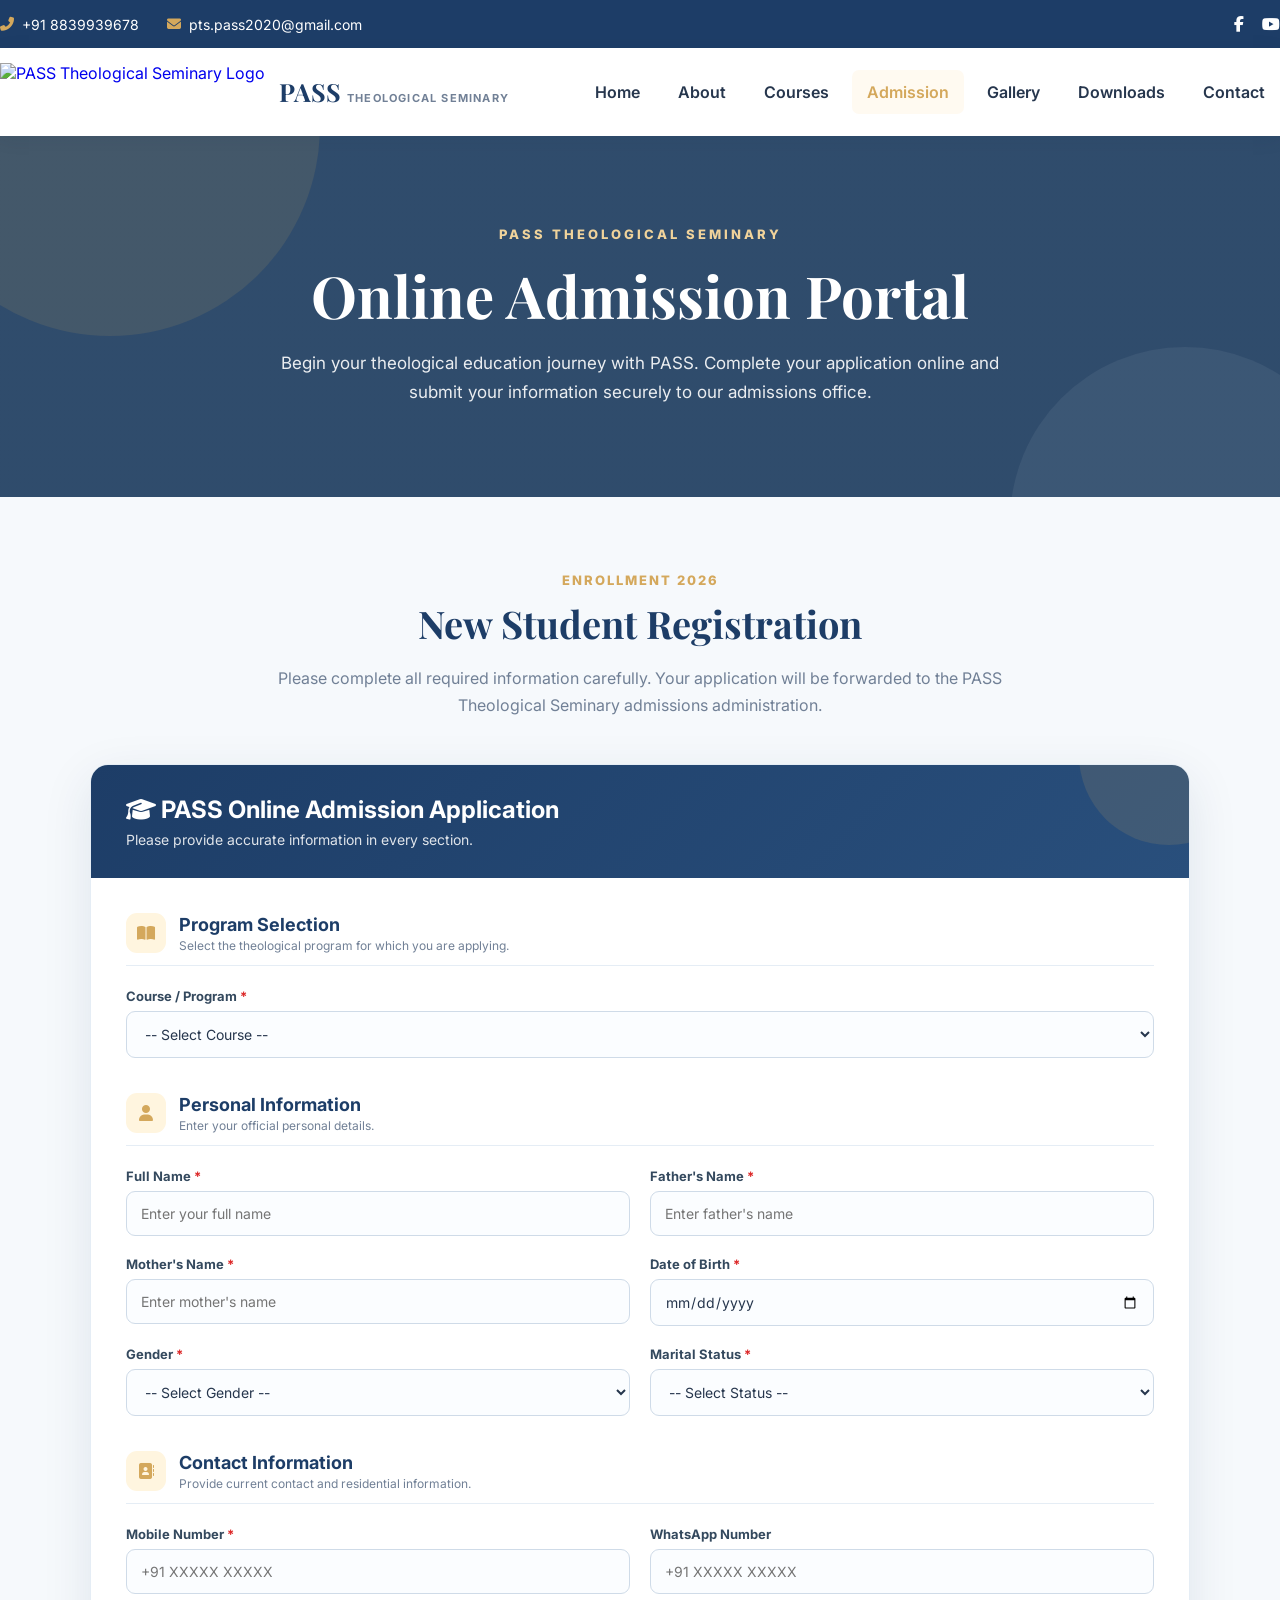
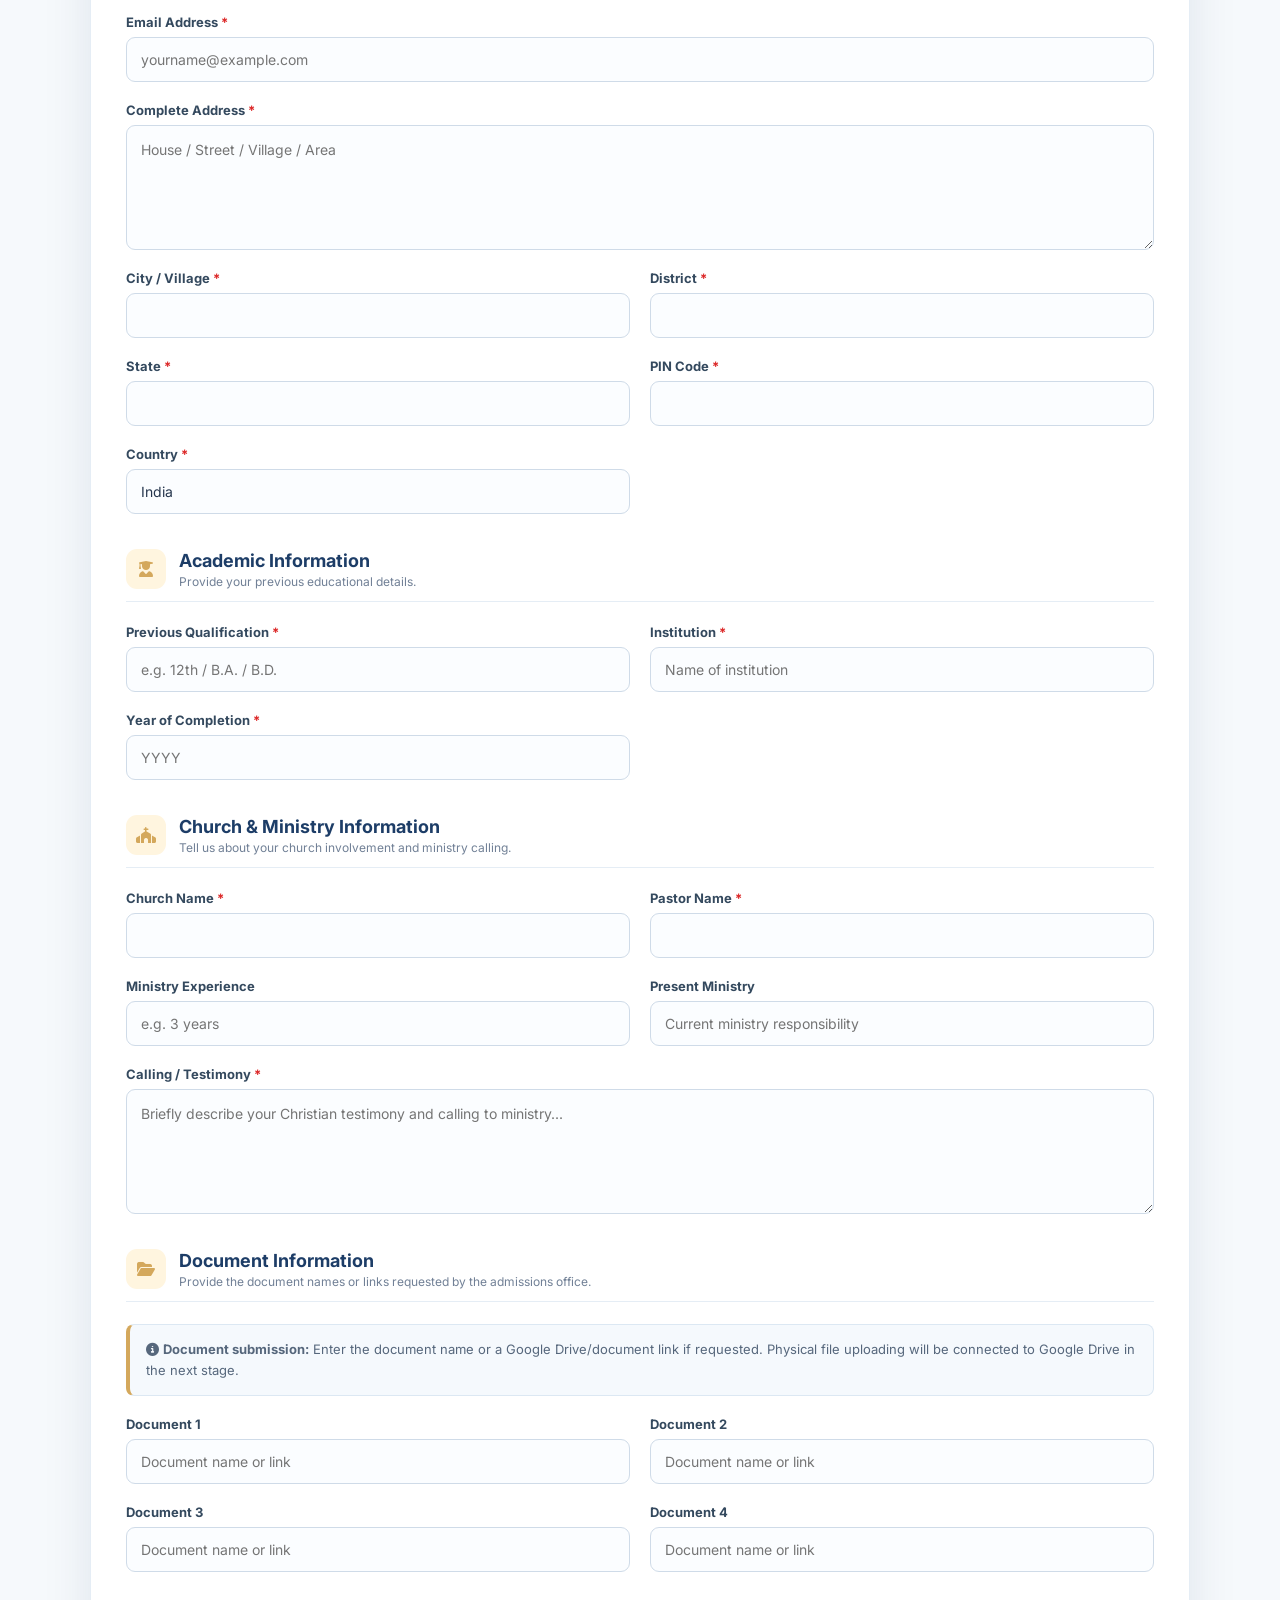
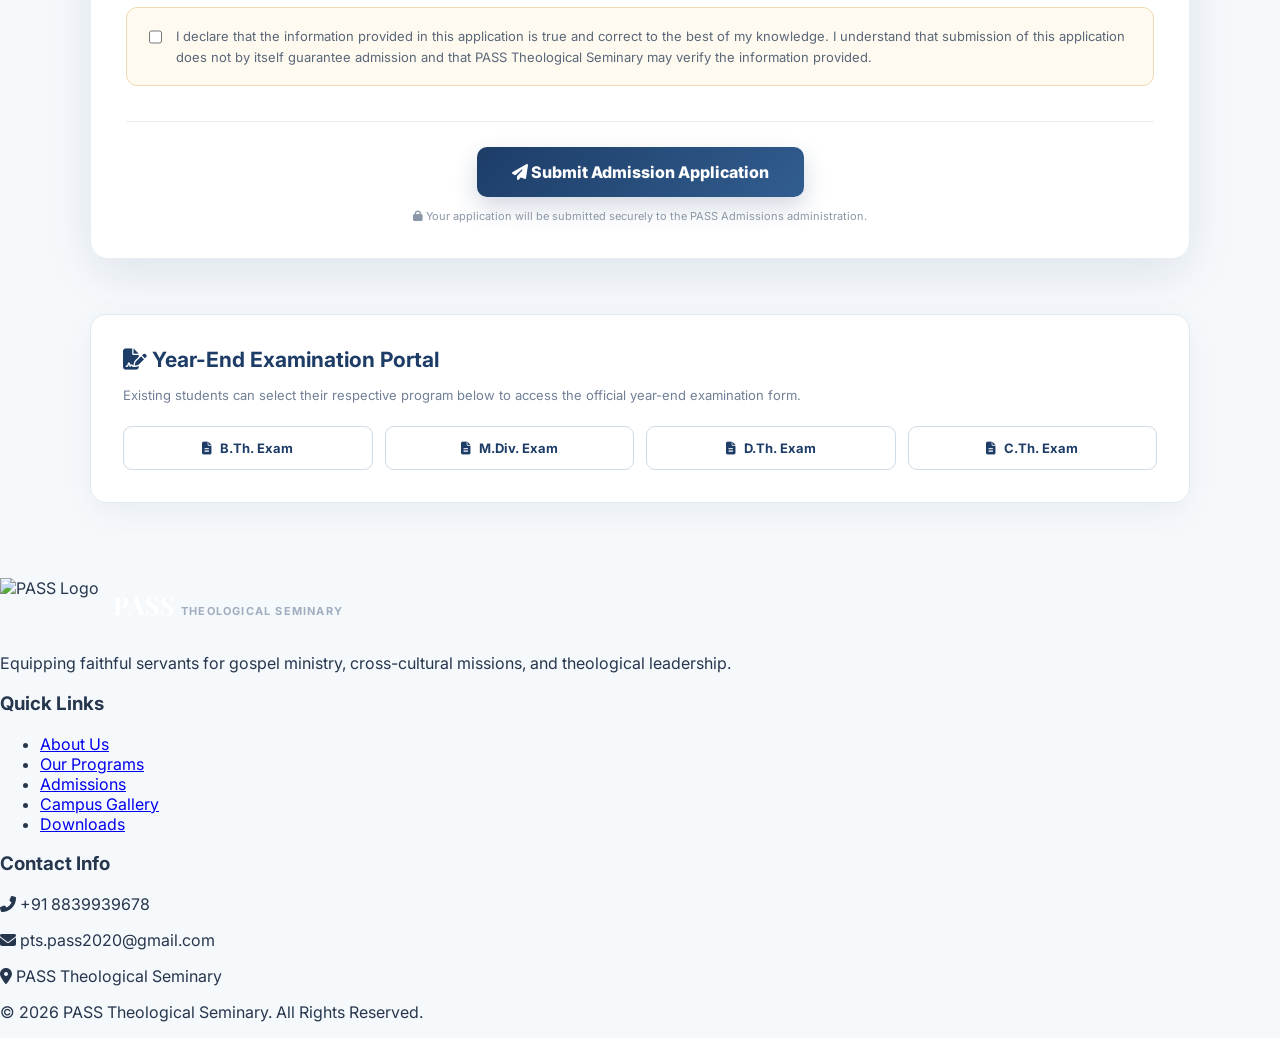
==== admission.html @ ac69522f "Update admission.html" ====
<!DOCTYPE html>
<html lang="en">
<head>
    <meta charset="UTF-8">
    <meta name="viewport" content="width=device-width, initial-scale=1.0">

    <title>Admissions | PASS Theological Seminary</title>

    <!-- Google Fonts -->
    <link rel="preconnect" href="https://fonts.googleapis.com">
    <link rel="preconnect" href="https://fonts.gstatic.com" crossorigin>

    <link href="https://fonts.googleapis.com/css2?family=Inter:wght@300;400;500;600;700;800&family=Playfair+Display:wght@600;700&display=swap" rel="stylesheet">

    <!-- Font Awesome -->
    <link rel="stylesheet"
          href="https://cdnjs.cloudflare.com/ajax/libs/font-awesome/6.4.0/css/all.min.css">

    <!-- AOS -->
    <link href="https://unpkg.com/aos@2.3.1/dist/aos.css" rel="stylesheet">

    <!-- Main CSS -->
    <link rel="stylesheet" href="css/style.css">

    <style>

        :root {
            --primary: #1d3d67;
            --primary-dark: #102d50;
            --gold: #d4a85c;
            --gold-light: #f4e5c7;
            --blue-light: #edf5ff;
            --green: #15803d;
            --red: #dc2626;
            --text: #26364d;
            --muted: #718096;
            --white: #ffffff;
            --border: #dce5ef;
        }

        * {
            box-sizing: border-box;
        }

        body {
            margin: 0;
            font-family: 'Inter', sans-serif;
            color: var(--text);
            background: #f6f9fc;
        }

        /* =========================================
           TOP BAR
        ========================================= */

        .top-bar {
            background: var(--primary);
            color: #fff;
        }

        .top-bar-content {
            min-height: 48px;
            display: flex;
            align-items: center;
            justify-content: space-between;
        }

        .top-info {
            display: flex;
            gap: 28px;
            font-size: 14px;
        }

        .top-info span {
            display: inline-flex;
            align-items: center;
            gap: 8px;
        }

        .top-info i {
            color: var(--gold);
        }

        .top-socials {
            display: flex;
            gap: 18px;
        }

        .top-socials a {
            color: #fff;
            text-decoration: none;
            transition: .3s;
        }

        .top-socials a:hover {
            color: var(--gold);
        }

        /* =========================================
           HEADER
        ========================================= */

        .main-header {
            background: #fff;
            box-shadow: 0 3px 18px rgba(15, 39, 65, .08);
            position: relative;
            z-index: 20;
        }

        .nav-container {
            min-height: 88px;
            display: flex;
            align-items: center;
            justify-content: space-between;
        }

        .logo-area {
            display: flex;
            align-items: center;
            gap: 14px;
            text-decoration: none;
        }

        .logo-img {
            height: 58px;
            width: auto;
            display: block;
        }

        .brand-title {
            font-family: 'Playfair Display', serif;
            font-size: 25px;
            font-weight: 700;
            color: var(--primary);
            line-height: 1.05;
        }

        .brand-subtitle {
            font-size: 11px;
            text-transform: uppercase;
            letter-spacing: 1.2px;
            color: #718096;
            font-weight: 700;
            margin-top: 4px;
        }

        .nav-menu ul {
            display: flex;
            align-items: center;
            gap: 8px;
            list-style: none;
            margin: 0;
            padding: 0;
        }

        .nav-menu a {
            display: block;
            padding: 12px 15px;
            color: #26364d;
            text-decoration: none;
            font-weight: 600;
            border-radius: 7px;
            transition: .25s;
        }

        .nav-menu a:hover,
        .nav-menu a.active {
            color: var(--gold);
            background: #fffaf1;
        }

        .menu-toggle {
            display: none;
            border: 0;
            background: transparent;
            color: var(--primary);
            font-size: 24px;
            cursor: pointer;
        }

        /* =========================================
           BANNER
        ========================================= */

        .page-banner {
            position: relative;
            background:
                linear-gradient(rgba(20, 52, 88, .88), rgba(20, 52, 88, .88)),
                url('https://images.unsplash.com/photo-1541339907198-e08756dedf3f?auto=format&fit=crop&w=1920&q=80')
                center/cover no-repeat;

            padding: 90px 20px;
            color: #fff;
            text-align: center;
            overflow: hidden;
        }

        .page-banner::before {
            content: "";
            position: absolute;
            width: 420px;
            height: 420px;
            border-radius: 50%;
            background: rgba(212, 168, 92, .12);
            top: -220px;
            left: -100px;
        }

        .page-banner::after {
            content: "";
            position: absolute;
            width: 350px;
            height: 350px;
            border-radius: 50%;
            background: rgba(255, 255, 255, .06);
            bottom: -200px;
            right: -80px;
        }

        .page-banner-content {
            position: relative;
            z-index: 2;
        }

        .page-banner .eyebrow {
            color: #f0d39b;
            text-transform: uppercase;
            letter-spacing: 3px;
            font-size: 13px;
            font-weight: 800;
            margin-bottom: 14px;
        }

        .page-banner h1 {
            font-family: 'Playfair Display', serif;
            color: #fff;
            font-size: clamp(34px, 5vw, 58px);
            margin: 0 0 15px;
        }

        .page-banner p {
            max-width: 760px;
            margin: auto;
            font-size: 17px;
            line-height: 1.7;
            color: rgba(255,255,255,.9);
        }

        /* =========================================
           MAIN
        ========================================= */

        .admission-section {
            padding: 75px 0;
        }

        .admission-wrapper {
            max-width: 1100px;
            margin: auto;
        }

        .intro-heading {
            text-align: center;
            max-width: 760px;
            margin: 0 auto 45px;
        }

        .intro-heading .eyebrow {
            color: var(--gold);
            font-weight: 800;
            text-transform: uppercase;
            letter-spacing: 2px;
            font-size: 13px;
        }

        .intro-heading h2 {
            font-family: 'Playfair Display', serif;
            color: var(--primary);
            font-size: 38px;
            margin: 10px 0;
        }

        .intro-heading p {
            color: var(--muted);
            line-height: 1.7;
        }

        /* =========================================
           FORM CARD
        ========================================= */

        .form-card {
            background: #fff;
            border-radius: 18px;
            box-shadow: 0 15px 50px rgba(21, 53, 86, .10);
            border: 1px solid #e5edf5;
            overflow: hidden;
        }

        .form-header {
            background:
                linear-gradient(135deg, var(--primary), #294f7c);
            padding: 30px 35px;
            color: #fff;
            position: relative;
        }

        .form-header::after {
            content: "";
            position: absolute;
            width: 180px;
            height: 180px;
            border-radius: 50%;
            right: -70px;
            top: -100px;
            background: rgba(212,168,92,.14);
        }

        .form-header h3 {
            margin: 0 0 7px;
            font-size: 24px;
        }

        .form-header p {
            margin: 0;
            opacity: .86;
            font-size: 14px;
        }

        .form-body {
            padding: 35px;
        }

        /* =========================================
           SECTIONS
        ========================================= */

        .form-section {
            margin-bottom: 35px;
        }

        .section-heading {
            display: flex;
            align-items: center;
            gap: 13px;
            margin-bottom: 22px;
            padding-bottom: 12px;
            border-bottom: 1px solid #e5edf5;
        }

        .section-icon {
            width: 40px;
            height: 40px;
            flex-shrink: 0;
            display: flex;
            align-items: center;
            justify-content: center;
            border-radius: 11px;
            background: #fff5df;
            color: var(--gold);
        }

        .section-heading h4 {
            margin: 0;
            color: var(--primary);
            font-size: 18px;
        }

        .section-heading span {
            display: block;
            color: var(--muted);
            font-size: 12px;
            margin-top: 3px;
        }

        /* =========================================
           FORM GRID
        ========================================= */

        .form-grid {
            display: grid;
            grid-template-columns: repeat(2, 1fr);
            gap: 20px;
        }

        .form-group {
            display: flex;
            flex-direction: column;
        }

        .form-group.full {
            grid-column: 1 / -1;
        }

        .form-group label {
            color: #34495e;
            font-size: 13px;
            font-weight: 700;
            margin-bottom: 7px;
        }

        .required {
            color: var(--red);
        }

        .form-group input,
        .form-group select,
        .form-group textarea {
            width: 100%;
            padding: 13px 14px;
            border: 1px solid #cfdbe8;
            border-radius: 9px;
            background: #fbfdff;
            color: #26364d;
            font-family: inherit;
            font-size: 14px;
            outline: none;
            transition: .25s;
        }

        .form-group input:focus,
        .form-group select:focus,
        .form-group textarea:focus {
            border-color: var(--gold);
            box-shadow: 0 0 0 3px rgba(212,168,92,.13);
            background: #fff;
        }

        .form-group textarea {
            min-height: 125px;
            resize: vertical;
            line-height: 1.6;
        }

        .help-text {
            color: #8996a5;
            font-size: 11px;
            margin-top: 5px;
        }

        /* =========================================
           DOCUMENT BOX
        ========================================= */

        .document-notice {
            background: #f5f9fd;
            border: 1px solid #dce8f3;
            border-left: 4px solid var(--gold);
            padding: 14px 16px;
            border-radius: 8px;
            margin-bottom: 20px;
            color: #56677c;
            font-size: 13px;
            line-height: 1.6;
        }

        /* =========================================
           CONSENT
        ========================================= */

        .consent-box {
            background: #fffaf0;
            border: 1px solid #eedbb4;
            border-radius: 11px;
            padding: 18px;
        }

        .consent-label {
            display: flex;
            gap: 11px;
            align-items: flex-start;
            font-size: 13px;
            line-height: 1.6;
            color: #596779;
            cursor: pointer;
        }

        .consent-label input {
            width: 18px;
            height: 18px;
            margin-top: 2px;
            accent-color: var(--primary);
        }

        /* =========================================
           SUBMIT
        ========================================= */

        .submit-area {
            text-align: center;
            margin-top: 10px;
            padding-top: 25px;
            border-top: 1px solid #e7edf3;
        }

        .submit-btn {
            border: 0;
            border-radius: 10px;
            padding: 15px 35px;
            background: linear-gradient(135deg, var(--primary), #315d8f);
            color: #fff;
            font-family: inherit;
            font-size: 16px;
            font-weight: 800;
            cursor: pointer;
            box-shadow: 0 10px 25px rgba(29,61,103,.20);
            transition: .25s;
            min-width: 230px;
        }

        .submit-btn:hover {
            transform: translateY(-2px);
            box-shadow: 0 14px 30px rgba(29,61,103,.28);
        }

        .submit-btn:disabled {
            opacity: .65;
            cursor: not-allowed;
            transform: none;
        }

        .privacy-note {
            color: #8a97a6;
            font-size: 11px;
            margin-top: 12px;
        }

        /* =========================================
           STATUS
        ========================================= */

        .form-message {
            display: none;
            margin-top: 25px;
            padding: 18px;
            border-radius: 10px;
            font-size: 14px;
            line-height: 1.6;
        }

        .form-message.success {
            display: block;
            background: #ecfdf3;
            color: #166534;
            border: 1px solid #bbf7d0;
        }

        .form-message.error {
            display: block;
            background: #fef2f2;
            color: #991b1b;
            border: 1px solid #fecaca;
        }

        .application-id {
            display: inline-block;
            margin-top: 8px;
            padding: 7px 12px;
            background: #fff;
            border-radius: 6px;
            font-weight: 800;
            color: var(--primary);
        }

        /* =========================================
           EXAM PORTAL
        ========================================= */

        .exam-portal-box {
            margin-top: 55px;
            background: #fff;
            padding: 32px;
            border-radius: 16px;
            border: 1px solid #e1e9f1;
            box-shadow: 0 10px 35px rgba(20,50,80,.06);
        }

        .exam-title {
            color: var(--primary);
            font-size: 21px;
            margin: 0 0 6px;
        }

        .exam-description {
            color: var(--muted);
            font-size: 13px;
            line-height: 1.6;
            margin-bottom: 20px;
        }

        .exam-grid {
            display: grid;
            grid-template-columns: repeat(4, 1fr);
            gap: 12px;
        }

        .btn-exam {
            display: flex;
            align-items: center;
            justify-content: center;
            gap: 8px;
            padding: 13px;
            text-decoration: none;
            color: var(--primary);
            border: 1.5px solid #cfdbe8;
            border-radius: 9px;
            font-weight: 700;
            font-size: 13px;
            transition: .25s;
            background: #fff;
        }

        .btn-exam:hover {
            background: var(--primary);
            border-color: var(--primary);
            color: #fff;
            transform: translateY(-2px);
        }

        /* =========================================
           LOADING
        ========================================= */

        .loading-overlay {
            display: none;
            position: fixed;
            inset: 0;
            z-index: 9999;
            background: rgba(10,28,48,.78);
            align-items: center;
            justify-content: center;
            padding: 20px;
        }

        .loading-box {
            background: #fff;
            border-radius: 16px;
            padding: 35px;
            text-align: center;
            max-width: 380px;
            width: 100%;
            box-shadow: 0 20px 60px rgba(0,0,0,.25);
        }

        .spinner {
            width: 48px;
            height: 48px;
            margin: 0 auto 18px;
            border: 4px solid #e5edf5;
            border-top-color: var(--gold);
            border-radius: 50%;
            animation: spin 1s linear infinite;
        }

        @keyframes spin {
            to {
                transform: rotate(360deg);
            }
        }

        .loading-box h3 {
            margin: 0 0 8px;
            color: var(--primary);
        }

        .loading-box p {
            margin: 0;
            color: var(--muted);
            font-size: 13px;
        }

        /* =========================================
           MOBILE
        ========================================= */

        @media (max-width: 900px) {

            .nav-menu {
                display: none;
                position: absolute;
                top: 100%;
                left: 0;
                width: 100%;
                background: #fff;
                box-shadow: 0 10px 25px rgba(0,0,0,.1);
            }

            .nav-menu.open {
                display: block;
            }

            .nav-menu ul {
                flex-direction: column;
                align-items: stretch;
                padding: 15px;
            }

            .nav-menu a {
                padding: 13px;
            }

            .menu-toggle {
                display: block;
            }

            .exam-grid {
                grid-template-columns: repeat(2, 1fr);
            }
        }

        @media (max-width: 700px) {

            .top-bar-content {
                padding: 8px 15px;
            }

            .top-info {
                flex-direction: column;
                gap: 4px;
                font-size: 11px;
            }

            .top-socials {
                display: none;
            }

            .nav-container {
                padding: 10px 15px;
                min-height: 75px;
            }

            .logo-img {
                height: 48px;
            }

            .brand-title {
                font-size: 21px;
            }

            .brand-subtitle {
                font-size: 9px;
            }

            .page-banner {
                padding: 65px 18px;
            }

            .page-banner p {
                font-size: 14px;
            }

            .admission-section {
                padding: 45px 15px;
            }

            .intro-heading h2 {
                font-size: 30px;
            }

            .form-header,
            .form-body {
                padding: 24px 18px;
            }

            .form-grid {
                grid-template-columns: 1fr;
                gap: 17px;
            }

            .form-group.full {
                grid-column: auto;
            }

            .exam-portal-box {
                padding: 22px 17px;
            }

            .exam-grid {
                grid-template-columns: 1fr;
            }

            .submit-btn {
                width: 100%;
            }
        }

    </style>
</head>

<body>

<!-- =========================================
     TOP BAR
========================================= -->

<div class="top-bar">

    <div class="container top-bar-content">

        <div class="top-info">

            <span>
                <i class="fas fa-phone-alt"></i>
                +91 8839939678
            </span>

            <span>
                <i class="fas fa-envelope"></i>
                pts.pass2020@gmail.com
            </span>

        </div>

        <div class="top-socials">

            <a href="#" aria-label="Facebook">
                <i class="fab fa-facebook-f"></i>
            </a>

            <a href="#" aria-label="YouTube">
                <i class="fab fa-youtube"></i>
            </a>

        </div>

    </div>

</div>


<!-- =========================================
     HEADER
========================================= -->

<header class="main-header">

    <div class="container nav-container">

        <a href="index.html" class="logo-area">

            <img src="images/logo.png"
                 alt="PASS Theological Seminary Logo"
                 class="logo-img">

            <div class="logo-text">

                <span class="brand-title">
                    PASS
                </span>

                <span class="brand-subtitle">
                    Theological Seminary
                </span>

            </div>

        </a>


        <button class="menu-toggle"
                aria-label="Toggle navigation"
                type="button">

            <i class="fas fa-bars"></i>

        </button>


        <nav class="nav-menu">

            <ul>

                <li>
                    <a href="index.html">
                        Home
                    </a>
                </li>

                <li>
                    <a href="about.html">
                        About
                    </a>
                </li>

                <li>
                    <a href="courses.html">
                        Courses
                    </a>
                </li>

                <li>
                    <a href="admission.html" class="active">
                        Admission
                    </a>
                </li>

                <li>
                    <a href="gallery.html">
                        Gallery
                    </a>
                </li>

                <li>
                    <a href="downloads.html">
                        Downloads
                    </a>
                </li>

                <li>
                    <a href="contact.html">
                        Contact
                    </a>
                </li>

            </ul>

        </nav>

    </div>

</header>


<!-- =========================================
     PAGE BANNER
========================================= -->

<section class="page-banner">

    <div class="page-banner-content"
         data-aos="fade-up">

        <div class="eyebrow">
            PASS Theological Seminary
        </div>

        <h1>
            Online Admission Portal
        </h1>

        <p>
            Begin your theological education journey with PASS.
            Complete your application online and submit your information
            securely to our admissions office.
        </p>

    </div>

</section>


<!-- =========================================
     ADMISSION SECTION
========================================= -->

<section class="admission-section">

    <div class="container admission-wrapper">

        <div class="intro-heading"
             data-aos="fade-up">

            <div class="eyebrow">
                Enrollment 2026
            </div>

            <h2>
                New Student Registration
            </h2>

            <p>
                Please complete all required information carefully.
                Your application will be forwarded to the PASS
                Theological Seminary admissions administration.
            </p>

        </div>


        <!-- =========================================
             FORM
        ========================================= -->

        <div class="form-card"
             data-aos="fade-up">

            <div class="form-header">

                <h3>
                    <i class="fas fa-graduation-cap"></i>
                    PASS Online Admission Application
                </h3>

                <p>
                    Please provide accurate information in every section.
                </p>

            </div>


            <div class="form-body">

                <form id="admissionForm"
                      autocomplete="on">


                    <!-- =====================================
                         COURSE
                    ====================================== -->

                    <div class="form-section">

                        <div class="section-heading">

                            <div class="section-icon">
                                <i class="fas fa-book-open"></i>
                            </div>

                            <div>
                                <h4>Program Selection</h4>
                                <span>Select the theological program for which you are applying.</span>
                            </div>

                        </div>


                        <div class="form-grid">

                            <div class="form-group full">

                                <label for="course">
                                    Course / Program
                                    <span class="required">*</span>
                                </label>

                                <select id="course"
                                        name="course"
                                        required>

                                    <option value="">
                                        -- Select Course --
                                    </option>

                                    <option value="C.Th.">
                                        C.Th. — Certificate in Theology
                                    </option>

                                    <option value="D.Th.">
                                        D.Th. — Diploma in Theology
                                    </option>

                                    <option value="B.Th.">
                                        B.Th. — Bachelor of Theology
                                    </option>

                                    <option value="M.Div.">
                                        M.Div. — Master of Divinity
                                    </option>

                                </select>

                            </div>

                        </div>

                    </div>


                    <!-- =====================================
                         PERSONAL INFORMATION
                    ====================================== -->

                    <div class="form-section">

                        <div class="section-heading">

                            <div class="section-icon">
                                <i class="fas fa-user"></i>
                            </div>

                            <div>
                                <h4>Personal Information</h4>
                                <span>Enter your official personal details.</span>
                            </div>

                        </div>


                        <div class="form-grid">

                            <div class="form-group">

                                <label for="fullName">
                                    Full Name
                                    <span class="required">*</span>
                                </label>

                                <input type="text"
                                       id="fullName"
                                       name="fullName"
                                       placeholder="Enter your full name"
                                       required>

                            </div>


                            <div class="form-group">

                                <label for="fatherName">
                                    Father's Name
                                    <span class="required">*</span>
                                </label>

                                <input type="text"
                                       id="fatherName"
                                       name="fatherName"
                                       placeholder="Enter father's name"
                                       required>

                            </div>


                            <div class="form-group">

                                <label for="motherName">
                                    Mother's Name
                                    <span class="required">*</span>
                                </label>

                                <input type="text"
                                       id="motherName"
                                       name="motherName"
                                       placeholder="Enter mother's name"
                                       required>

                            </div>


                            <div class="form-group">

                                <label for="dateOfBirth">
                                    Date of Birth
                                    <span class="required">*</span>
                                </label>

                                <input type="date"
                                       id="dateOfBirth"
                                       name="dateOfBirth"
                                       required>

                            </div>


                            <div class="form-group">

                                <label for="gender">
                                    Gender
                                    <span class="required">*</span>
                                </label>

                                <select id="gender"
                                        name="gender"
                                        required>

                                    <option value="">
                                        -- Select Gender --
                                    </option>

                                    <option value="Male">
                                        Male
                                    </option>

                                    <option value="Female">
                                        Female
                                    </option>

                                </select>

                            </div>


                            <div class="form-group">

                                <label for="maritalStatus">
                                    Marital Status
                                    <span class="required">*</span>
                                </label>

                                <select id="maritalStatus"
                                        name="maritalStatus"
                                        required>

                                    <option value="">
                                        -- Select Status --
                                    </option>

                                    <option value="Single">
                                        Single
                                    </option>

                                    <option value="Married">
                                        Married
                                    </option>

                                    <option value="Widowed">
                                        Widowed
                                    </option>

                                    <option value="Divorced">
                                        Divorced
                                    </option>

                                </select>

                            </div>

                        </div>

                    </div>


                    <!-- =====================================
                         CONTACT
                    ====================================== -->

                    <div class="form-section">

                        <div class="section-heading">

                            <div class="section-icon">
                                <i class="fas fa-address-book"></i>
                            </div>

                            <div>
                                <h4>Contact Information</h4>
                                <span>Provide current contact and residential information.</span>
                            </div>

                        </div>


                        <div class="form-grid">

                            <div class="form-group">

                                <label for="mobile">
                                    Mobile Number
                                    <span class="required">*</span>
                                </label>

                                <input type="tel"
                                       id="mobile"
                                       name="mobile"
                                       placeholder="+91 XXXXX XXXXX"
                                       required>

                            </div>


                            <div class="form-group">

                                <label for="whatsapp">
                                    WhatsApp Number
                                </label>

                                <input type="tel"
                                       id="whatsapp"
                                       name="whatsapp"
                                       placeholder="+91 XXXXX XXXXX">

                            </div>


                            <div class="form-group full">

                                <label for="email">
                                    Email Address
                                    <span class="required">*</span>
                                </label>

                                <input type="email"
                                       id="email"
                                       name="email"
                                       placeholder="yourname@example.com"
                                       required>

                            </div>


                            <div class="form-group full">

                                <label for="address">
                                    Complete Address
                                    <span class="required">*</span>
                                </label>

                                <textarea id="address"
                                          name="address"
                                          placeholder="House / Street / Village / Area"
                                          required></textarea>

                            </div>


                            <div class="form-group">

                                <label for="city">
                                    City / Village
                                    <span class="required">*</span>
                                </label>

                                <input type="text"
                                       id="city"
                                       name="city"
                                       required>

                            </div>


                            <div class="form-group">

                                <label for="district">
                                    District
                                    <span class="required">*</span>
                                </label>

                                <input type="text"
                                       id="district"
                                       name="district"
                                       required>

                            </div>


                            <div class="form-group">

                                <label for="state">
                                    State
                                    <span class="required">*</span>
                                </label>

                                <input type="text"
                                       id="state"
                                       name="state"
                                       required>

                            </div>


                            <div class="form-group">

                                <label for="pinCode">
                                    PIN Code
                                    <span class="required">*</span>
                                </label>

                                <input type="text"
                                       id="pinCode"
                                       name="pinCode"
                                       maxlength="10"
                                       required>

                            </div>


                            <div class="form-group">

                                <label for="country">
                                    Country
                                    <span class="required">*</span>
                                </label>

                                <input type="text"
                                       id="country"
                                       name="country"
                                       value="India"
                                       required>

                            </div>

                        </div>

                    </div>


                    <!-- =====================================
                         ACADEMIC
                    ====================================== -->

                    <div class="form-section">

                        <div class="section-heading">

                            <div class="section-icon">
                                <i class="fas fa-user-graduate"></i>
                            </div>

                            <div>
                                <h4>Academic Information</h4>
                                <span>Provide your previous educational details.</span>
                            </div>

                        </div>


                        <div class="form-grid">

                            <div class="form-group">

                                <label for="previousQualification">
                                    Previous Qualification
                                    <span class="required">*</span>
                                </label>

                                <input type="text"
                                       id="previousQualification"
                                       name="previousQualification"
                                       placeholder="e.g. 12th / B.A. / B.D."
                                       required>

                            </div>


                            <div class="form-group">

                                <label for="institution">
                                    Institution
                                    <span class="required">*</span>
                                </label>

                                <input type="text"
                                       id="institution"
                                       name="institution"
                                       placeholder="Name of institution"
                                       required>

                            </div>


                            <div class="form-group">

                                <label for="yearOfCompletion">
                                    Year of Completion
                                    <span class="required">*</span>
                                </label>

                                <input type="number"
                                       id="yearOfCompletion"
                                       name="yearOfCompletion"
                                       min="1950"
                                       max="2100"
                                       placeholder="YYYY"
                                       required>

                            </div>

                        </div>

                    </div>


                    <!-- =====================================
                         MINISTRY
                    ====================================== -->

                    <div class="form-section">

                        <div class="section-heading">

                            <div class="section-icon">
                                <i class="fas fa-church"></i>
                            </div>

                            <div>
                                <h4>Church & Ministry Information</h4>
                                <span>Tell us about your church involvement and ministry calling.</span>
                            </div>

                        </div>


                        <div class="form-grid">

                            <div class="form-group">

                                <label for="churchName">
                                    Church Name
                                    <span class="required">*</span>
                                </label>

                                <input type="text"
                                       id="churchName"
                                       name="churchName"
                                       required>

                            </div>


                            <div class="form-group">

                                <label for="pastorName">
                                    Pastor Name
                                    <span class="required">*</span>
                                </label>

                                <input type="text"
                                       id="pastorName"
                                       name="pastorName"
                                       required>

                            </div>


                            <div class="form-group">

                                <label for="ministryExperience">
                                    Ministry Experience
                                </label>

                                <input type="text"
                                       id="ministryExperience"
                                       name="ministryExperience"
                                       placeholder="e.g. 3 years">

                            </div>


                            <div class="form-group">

                                <label for="presentMinistry">
                                    Present Ministry
                                </label>

                                <input type="text"
                                       id="presentMinistry"
                                       name="presentMinistry"
                                       placeholder="Current ministry responsibility">

                            </div>


                            <div class="form-group full">

                                <label for="callingTestimony">
                                    Calling / Testimony
                                    <span class="required">*</span>
                                </label>

                                <textarea id="callingTestimony"
                                          name="callingTestimony"
                                          placeholder="Briefly describe your Christian testimony and calling to ministry..."
                                          required></textarea>

                            </div>

                        </div>

                    </div>


                    <!-- =====================================
                         DOCUMENTS
                    ====================================== -->

                    <div class="form-section">

                        <div class="section-heading">

                            <div class="section-icon">
                                <i class="fas fa-folder-open"></i>
                            </div>

                            <div>
                                <h4>Document Information</h4>
                                <span>Provide the document names or links requested by the admissions office.</span>
                            </div>

                        </div>


                        <div class="document-notice">

                            <i class="fas fa-info-circle"></i>

                            <strong>Document submission:</strong>
                            Enter the document name or a Google Drive/document link
                            if requested. Physical file uploading will be connected
                            to Google Drive in the next stage.

                        </div>


                        <div class="form-grid">

                            <div class="form-group">

                                <label for="document1">
                                    Document 1
                                </label>

                                <input type="text"
                                       id="document1"
                                       name="document1"
                                       placeholder="Document name or link">

                            </div>


                            <div class="form-group">

                                <label for="document2">
                                    Document 2
                                </label>

                                <input type="text"
                                       id="document2"
                                       name="document2"
                                       placeholder="Document name or link">

                            </div>


                            <div class="form-group">

                                <label for="document3">
                                    Document 3
                                </label>

                                <input type="text"
                                       id="document3"
                                       name="document3"
                                       placeholder="Document name or link">

                            </div>


                            <div class="form-group">

                                <label for="document4">
                                    Document 4
                                </label>

                                <input type="text"
                                       id="document4"
                                       name="document4"
                                       placeholder="Document name or link">

                            </div>

                        </div>

                    </div>


                    <!-- =====================================
                         CONSENT
                    ====================================== -->

                    <div class="form-section">

                        <div class="consent-box">

                            <label class="consent-label">

                                <input type="checkbox"
                                       id="declaration"
                                       required>

                                <span>
                                    I declare that the information provided in this
                                    application is true and correct to the best of my
                                    knowledge. I understand that submission of this
                                    application does not by itself guarantee admission
                                    and that PASS Theological Seminary may verify the
                                    information provided.
                                </span>

                            </label>

                        </div>

                    </div>


                    <!-- =====================================
                         SUBMIT
                    ====================================== -->

                    <div class="submit-area">

                        <button type="submit"
                                class="submit-btn"
                                id="submitBtn">

                            <i class="fas fa-paper-plane"></i>
                            Submit Admission Application

                        </button>

                        <div class="privacy-note">
                            <i class="fas fa-lock"></i>
                            Your application will be submitted securely to the
                            PASS Admissions administration.
                        </div>

                    </div>


                    <!-- MESSAGE -->

                    <div id="formMessage"
                         class="form-message">
                    </div>

                </form>

            </div>

        </div>


        <!-- =========================================
             EXAM PORTAL
        ========================================= -->

        <div class="exam-portal-box"
             data-aos="fade-up">

            <h3 class="exam-title">
                <i class="fas fa-file-signature"></i>
                Year-End Examination Portal
            </h3>

            <p class="exam-description">
                Existing students can select their respective program
                below to access the official year-end examination form.
            </p>

            <div class="exam-grid">

                <a href="YOUR_BTH_EXAM_URL"
                   target="_blank"
                   class="btn-exam">

                    <i class="fas fa-file-alt"></i>
                    B.Th. Exam

                </a>

                <a href="YOUR_MDIV_EXAM_URL"
                   target="_blank"
                   class="btn-exam">

                    <i class="fas fa-file-alt"></i>
                    M.Div. Exam

                </a>

                <a href="YOUR_DTH_EXAM_URL"
                   target="_blank"
                   class="btn-exam">

                    <i class="fas fa-file-alt"></i>
                    D.Th. Exam

                </a>

                <a href="YOUR_CTH_EXAM_URL"
                   target="_blank"
                   class="btn-exam">

                    <i class="fas fa-file-alt"></i>
                    C.Th. Exam

                </a>

            </div>

        </div>

    </div>

</section>


<!-- =========================================
     FOOTER
========================================= -->

<footer class="main-footer">

    <div class="container footer-grid">

        <div class="footer-info">

            <div class="logo-area light">

                <img src="images/logo.png"
                     alt="PASS Logo"
                     class="logo-img"
                     style="height:55px;">

                <div class="logo-text">

                    <span class="brand-title"
                          style="color:#fff;">
                        PASS
                    </span>

                    <span class="brand-subtitle"
                          style="color:#a0aec0;">
                        Theological Seminary
                    </span>

                </div>

            </div>

            <p style="margin-top:20px;">
                Equipping faithful servants for gospel ministry,
                cross-cultural missions, and theological leadership.
            </p>

        </div>


        <div class="footer-links">

            <h3>Quick Links</h3>

            <ul>

                <li>
                    <a href="about.html">About Us</a>
                </li>

                <li>
                    <a href="courses.html">Our Programs</a>
                </li>

                <li>
                    <a href="admission.html">Admissions</a>
                </li>

                <li>
                    <a href="gallery.html">Campus Gallery</a>
                </li>

                <li>
                    <a href="downloads.html">Downloads</a>
                </li>

            </ul>

        </div>


        <div class="footer-contact">

            <h3>Contact Info</h3>

            <p>
                <i class="fas fa-phone-alt"></i>
                +91 8839939678
            </p>

            <p>
                <i class="fas fa-envelope"></i>
                pts.pass2020@gmail.com
            </p>

            <p>
                <i class="fas fa-map-marker-alt"></i>
                PASS Theological Seminary
            </p>

        </div>

    </div>


    <div class="footer-bottom text-center">

        <p>
            &copy; 2026 PASS Theological Seminary.
            All Rights Reserved.
        </p>

    </div>

</footer>


<!-- =========================================
     LOADING OVERLAY
========================================= -->

<div class="loading-overlay"
     id="loadingOverlay">

    <div class="loading-box">

        <div class="spinner"></div>

        <h3>
            Submitting Application
        </h3>

        <p>
            Please wait while your application is being
            securely submitted to PASS Admissions.
        </p>

    </div>

</div>


<!-- =========================================
     AOS
========================================= -->

<script src="https://unpkg.com/aos@2.3.1/dist/aos.js"></script>


<script>

    AOS.init({
        once: true,
        duration: 700
    });


    /* =========================================
       MOBILE MENU
    ========================================= */

    const menuToggle = document.querySelector('.menu-toggle');
    const navMenu = document.querySelector('.nav-menu');

    if (menuToggle && navMenu) {

        menuToggle.addEventListener('click', function () {

            navMenu.classList.toggle('open');

        });

    }


    /* =========================================
       APPS SCRIPT WEB APP
    ========================================= */

    const APPS_SCRIPT_URL =
        "https://script.google.com/macros/s/AKfycbw4jd0wXLqezKZbkvNBGTpL12gHI3qrsOikvzlJ5Ldfe-uHEqHpup7X-_HI4msrQLoWaA/exec";


    /* =========================================
       ADMISSION FORM
    ========================================= */

    const admissionForm =
        document.getElementById("admissionForm");

    const submitBtn =
        document.getElementById("submitBtn");

    const formMessage =
        document.getElementById("formMessage");

    const loadingOverlay =
        document.getElementById("loadingOverlay");


    admissionForm.addEventListener("submit", async function (event) {

        event.preventDefault();


        /* -----------------------------------------
           BROWSER VALIDATION
        ----------------------------------------- */

        if (!admissionForm.checkValidity()) {

            admissionForm.reportValidity();

            return;

        }


        /* -----------------------------------------
           COLLECT FORM DATA
        ----------------------------------------- */

        const formData =
            new FormData(admissionForm);

        const data = {};


        formData.forEach(function (value, key) {

            data[key] = String(value).trim();

        });


        /* -----------------------------------------
           CLEAN OPTIONAL FIELDS
        ----------------------------------------- */

        data.whatsapp =
            data.whatsapp || "";

        data.ministryExperience =
            data.ministryExperience || "";

        data.presentMinistry =
            data.presentMinistry || "";

        data.document1 =
            data.document1 || "";

        data.document2 =
            data.document2 || "";

        data.document3 =
            data.document3 || "";

        data.document4 =
            data.document4 || "";


        /* -----------------------------------------
           SHOW LOADING
        ----------------------------------------- */

        loadingOverlay.style.display = "flex";

        submitBtn.disabled = true;


        try {

            /*
             * IMPORTANT:
             *
             * We send JSON as text/plain.
             *
             * This avoids the browser's CORS preflight
             * problem with Google Apps Script Web Apps.
             *
             * Your Apps Script receives:
             *
             * e.postData.contents
             *
             * as JSON and then uses JSON.parse().
             */

            await fetch(APPS_SCRIPT_URL, {

                method: "POST",

                mode: "no-cors",

                headers: {
                    "Content-Type": "text/plain;charset=utf-8"
                },

                body: JSON.stringify(data)

            });


            /* -----------------------------------------
               SUCCESS
            ----------------------------------------- */

            loadingOverlay.style.display = "none";

            submitBtn.disabled = false;

            formMessage.className =
                "form-message success";


            formMessage.innerHTML = `

                <strong>
                    <i class="fas fa-check-circle"></i>
                    Application Submitted Successfully
                </strong>

                <br><br>

                Your admission application has been
                submitted to PASS Theological Seminary.

                <br><br>

                <strong>
                    Please keep a record of your submitted
                    information for future communication.
                </strong>

            `;


            admissionForm.reset();


            /* Scroll to success message */

            formMessage.scrollIntoView({
                behavior: "smooth",
                block: "center"
            });


        } catch (error) {

            console.error(
                "Admission submission error:",
                error
            );


            loadingOverlay.style.display = "none";

            submitBtn.disabled = false;

            formMessage.className =
                "form-message error";


            formMessage.innerHTML = `

                <strong>
                    <i class="fas fa-exclamation-triangle"></i>
                    Submission Error
                </strong>

                <br><br>

                We could not submit the application.
                Please check your internet connection
                and try again.

                <br><br>

                If the problem continues, please contact
                PASS Admissions.

            `;


            formMessage.scrollIntoView({
                behavior: "smooth",
                block: "center"
            });

        }

    });

</script>


<!-- =========================================
     CUSTOM JAVASCRIPT
========================================= -->

<script src="js/script.js"></script>

</body>
</html>
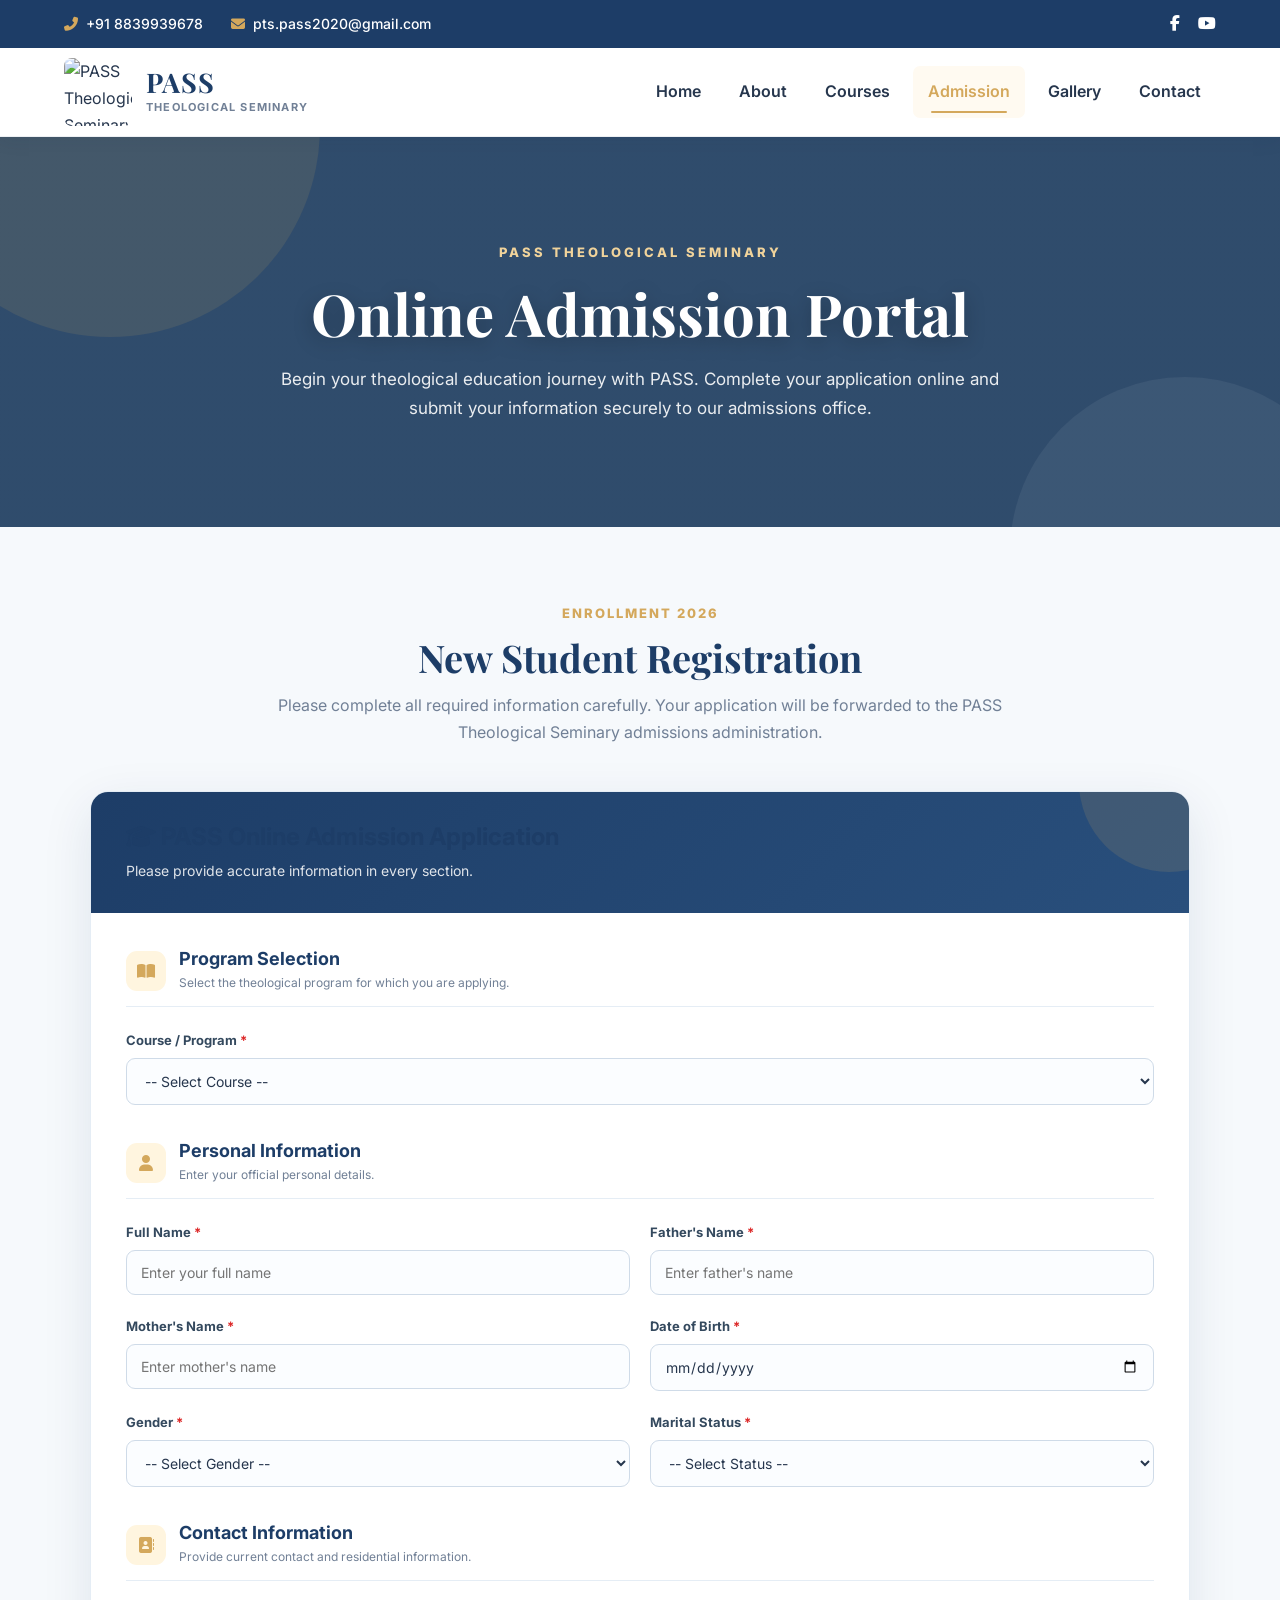
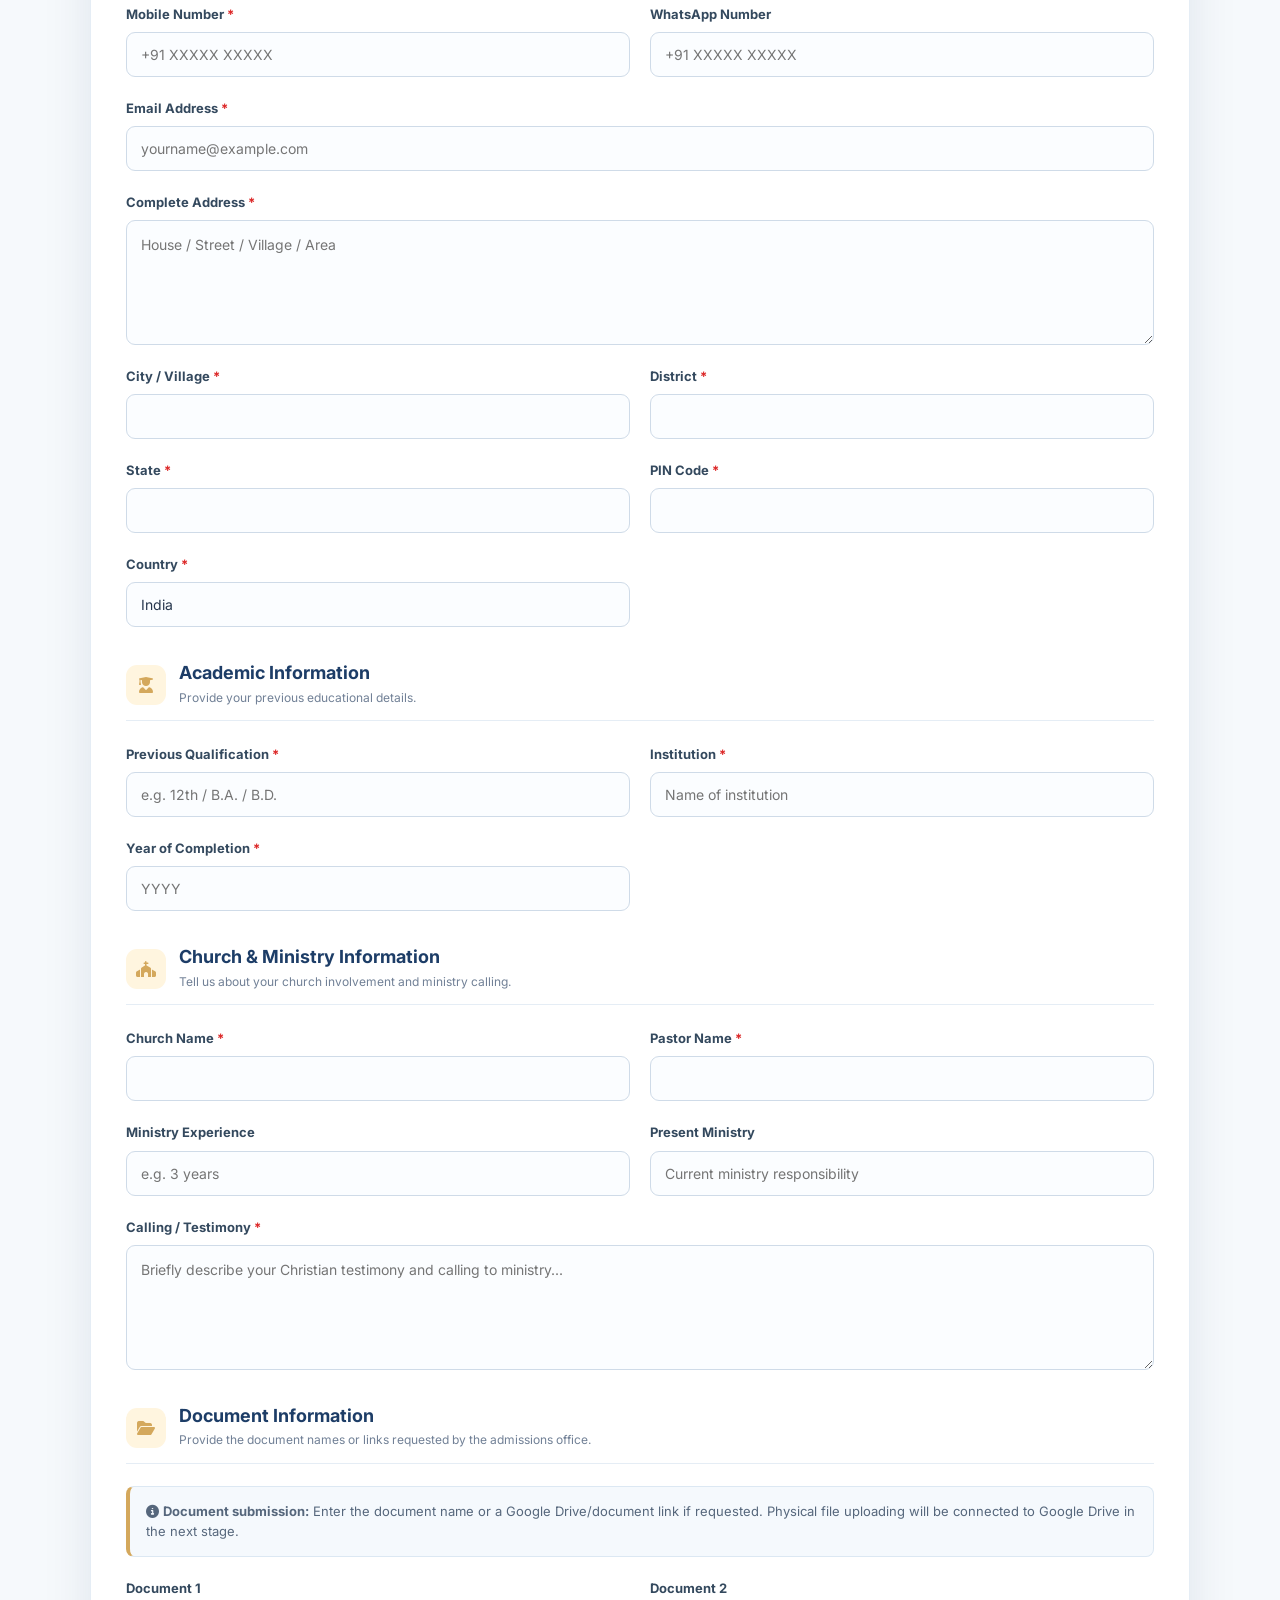
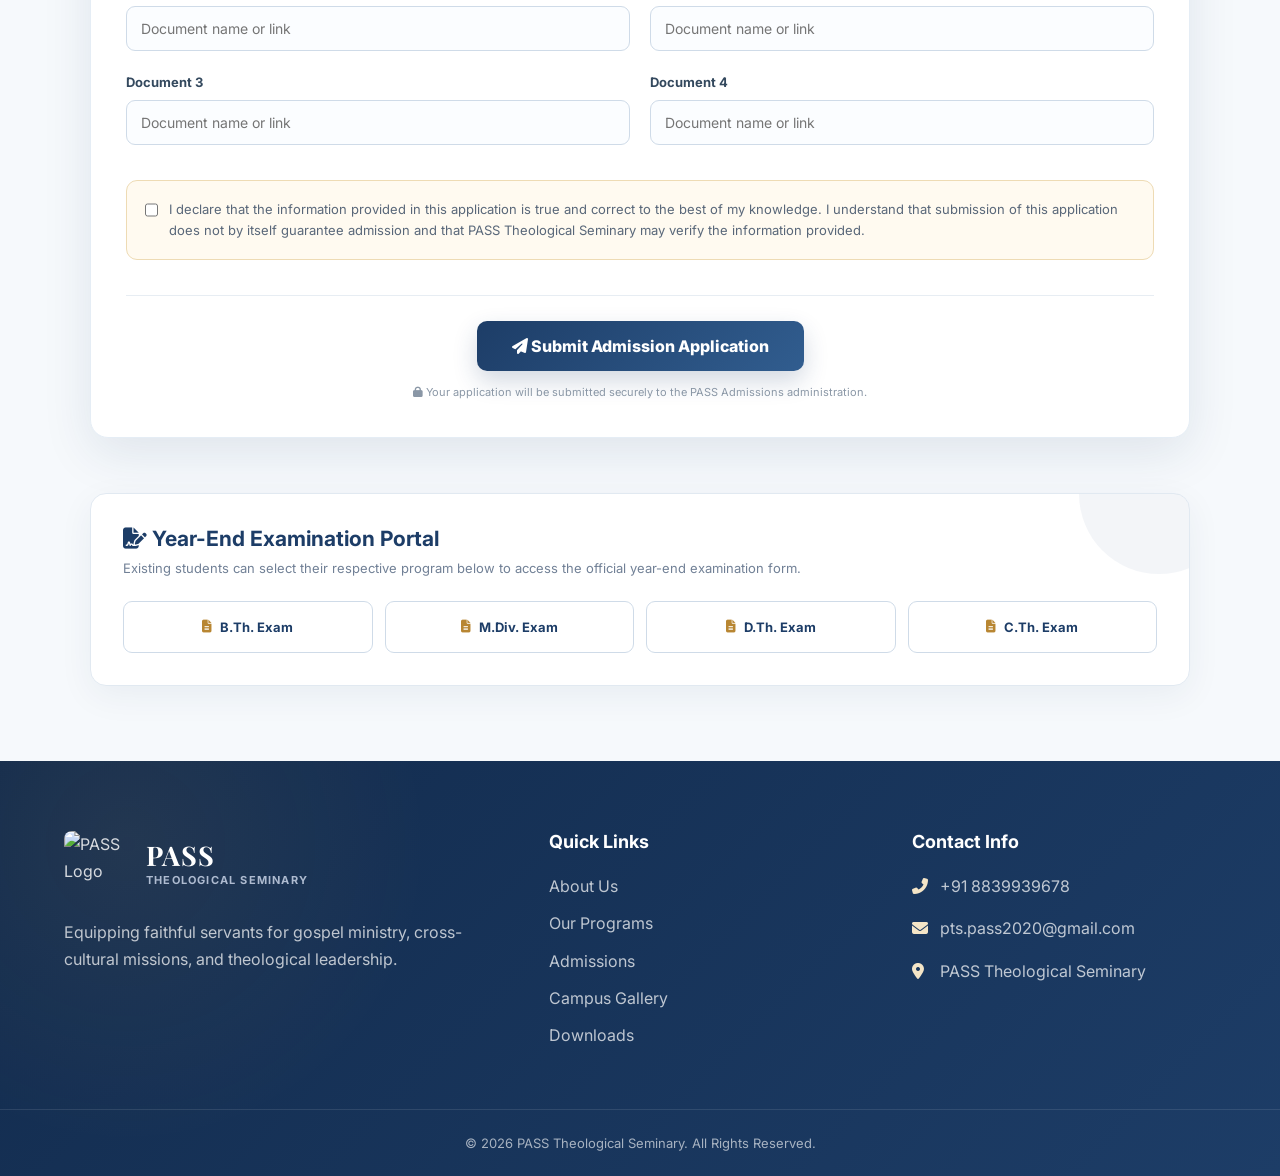
==== commit 59f1ebac: "Update admission.html" ====
--- a/admission.html
+++ b/admission.html
@@ -900,11 +900,7 @@
                     </a>
                 </li>
 
-                <li>
-                    <a href="downloads.html">
-                        Downloads
-                    </a>
-                </li>
+               </li>
 
                 <li>
                     <a href="contact.html">
--- a/css/style.css
+++ b/css/style.css
@@ -0,0 +1,1385 @@
+/* =========================================================
+   PASS THEOLOGICAL SEMINARY
+   FULL MODERN WEBSITE STYLE
+   Navy + Gold + Soft Colour Theme
+   Responsive / Mobile Friendly
+   ========================================================= */
+
+/* =========================
+   GOOGLE FONT FALLBACK
+   ========================= */
+
+:root {
+    --primary-color: #1d3d67;
+    --primary-dark: #122b4d;
+    --primary-light: #315b8f;
+
+    --secondary-color: #d4a85c;
+    --secondary-dark: #b88632;
+    --gold-light: #f4d28a;
+
+    --white: #ffffff;
+    --black: #111827;
+
+    --text-color: #475569;
+    --heading-color: #1d3d67;
+    --muted-color: #718096;
+
+    --light-bg: #f5f8fc;
+    --soft-blue: #edf4fb;
+    --soft-gold: #fff8ea;
+    --border-color: #e2e8f0;
+
+    --success: #2f855a;
+    --danger: #c53030;
+
+    --shadow-sm: 0 4px 15px rgba(29, 61, 103, 0.06);
+    --shadow-md: 0 10px 30px rgba(29, 61, 103, 0.10);
+    --shadow-lg: 0 20px 50px rgba(29, 61, 103, 0.15);
+
+    --radius-sm: 6px;
+    --radius-md: 12px;
+    --radius-lg: 18px;
+
+    --transition: all 0.3s ease;
+}
+
+/* =========================
+   RESET
+   ========================= */
+
+* {
+    margin: 0;
+    padding: 0;
+    box-sizing: border-box;
+}
+
+html {
+    scroll-behavior: smooth;
+    width: 100%;
+    overflow-x: hidden;
+}
+
+body {
+    font-family: "Inter", Arial, sans-serif;
+    background: var(--white);
+    color: var(--text-color);
+    line-height: 1.7;
+    overflow-x: hidden;
+    width: 100%;
+}
+
+img {
+    max-width: 100%;
+    height: auto;
+    display: block;
+}
+
+a {
+    color: inherit;
+    text-decoration: none;
+}
+
+button,
+input,
+textarea,
+select {
+    font-family: inherit;
+}
+
+ul {
+    margin: 0;
+    padding: 0;
+}
+
+.container {
+    width: 90%;
+    max-width: 1200px;
+    margin: 0 auto;
+}
+
+/* =========================
+   TYPOGRAPHY
+   ========================= */
+
+h1,
+h2,
+h3,
+h4,
+h5,
+h6 {
+    color: var(--heading-color);
+    line-height: 1.25;
+    font-weight: 700;
+}
+
+h1,
+h2 {
+    font-family: "Playfair Display", Georgia, serif;
+}
+
+h1 {
+    font-size: clamp(38px, 5vw, 64px);
+}
+
+h2 {
+    font-size: clamp(30px, 4vw, 46px);
+}
+
+h3 {
+    font-size: 24px;
+}
+
+p {
+    margin-bottom: 15px;
+}
+
+.text-center {
+    text-align: center;
+}
+
+/* =========================
+   TOP BAR
+   ========================= */
+
+.top-bar {
+    background: linear-gradient(
+        90deg,
+        #17385f 0%,
+        #1d3d67 50%,
+        #17385f 100%
+    );
+    color: var(--white);
+    min-height: 44px;
+    display: flex;
+    align-items: center;
+    position: relative;
+    z-index: 1001;
+}
+
+.top-bar-content {
+    display: flex;
+    align-items: center;
+    justify-content: space-between;
+    min-height: 44px;
+}
+
+.top-info {
+    display: flex;
+    align-items: center;
+    gap: 35px;
+    font-size: 14px;
+    font-weight: 500;
+}
+
+.top-info span {
+    display: inline-flex;
+    align-items: center;
+    gap: 10px;
+}
+
+.top-info i {
+    color: var(--gold-light);
+    font-size: 14px;
+}
+
+.top-socials {
+    display: flex;
+    align-items: center;
+    gap: 20px;
+}
+
+.top-socials a {
+    color: white;
+    transition: var(--transition);
+}
+
+.top-socials a:hover {
+    color: var(--gold-light);
+    transform: translateY(-2px);
+}
+
+/* =========================
+   MAIN HEADER
+   ========================= */
+
+.main-header {
+    background: rgba(255, 255, 255, 0.98);
+    position: relative;
+    z-index: 1000;
+    border-bottom: 1px solid rgba(29, 61, 103, 0.08);
+    box-shadow: 0 3px 18px rgba(29, 61, 103, 0.06);
+}
+
+.nav-container {
+    min-height: 110px;
+    display: flex;
+    align-items: center;
+    justify-content: space-between;
+    gap: 30px;
+}
+
+/* =========================
+   LOGO
+   IMPORTANT FIX
+   ========================= */
+
+.logo-area {
+    display: flex;
+    align-items: center;
+    gap: 14px;
+    min-width: 0;
+    flex-shrink: 0;
+}
+
+/*
+   This prevents the huge logo problem
+*/
+
+.logo-img {
+    width: 68px !important;
+    height: 68px !important;
+    max-width: 68px !important;
+    max-height: 68px !important;
+    min-width: 68px;
+    min-height: 68px;
+    object-fit: contain;
+    display: block;
+    border-radius: 8px;
+}
+
+/* Header logo text */
+
+.logo-text {
+    display: flex;
+    flex-direction: column;
+    justify-content: center;
+}
+
+.brand-title {
+    font-family: "Playfair Display", Georgia, serif !important;
+    font-size: 27px !important;
+    line-height: 1.05 !important;
+    font-weight: 700 !important;
+    color: var(--primary-color) !important;
+    letter-spacing: 1px;
+}
+
+.brand-subtitle {
+    font-family: "Inter", Arial, sans-serif !important;
+    font-size: 11px !important;
+    line-height: 1.4 !important;
+    text-transform: uppercase;
+    letter-spacing: 1.4px;
+    color: #718096 !important;
+    font-weight: 700 !important;
+}
+
+/* =========================
+   NAVIGATION
+   ========================= */
+
+.nav-menu ul {
+    list-style: none;
+    display: flex;
+    align-items: center;
+    gap: 5px;
+}
+
+.nav-menu li {
+    list-style: none;
+}
+
+.nav-menu a {
+    display: flex;
+    align-items: center;
+    padding: 13px 18px;
+    border-radius: 9px;
+    color: #172b46;
+    font-weight: 600;
+    font-size: 16px;
+    transition: var(--transition);
+    position: relative;
+}
+
+.nav-menu a:hover {
+    color: var(--secondary-dark);
+    background: var(--soft-gold);
+}
+
+.nav-menu a.active {
+    color: var(--secondary-dark);
+    background: var(--soft-gold);
+}
+
+.nav-menu a.active::after {
+    content: "";
+    position: absolute;
+    bottom: 5px;
+    left: 18px;
+    right: 18px;
+    height: 2px;
+    background: var(--secondary-color);
+    border-radius: 5px;
+}
+
+/* =========================
+   MOBILE MENU
+   ========================= */
+
+.menu-toggle {
+    display: none;
+    border: 0;
+    background: var(--primary-color);
+    color: white;
+    width: 44px;
+    height: 44px;
+    border-radius: 8px;
+    cursor: pointer;
+    font-size: 18px;
+    transition: var(--transition);
+}
+
+.menu-toggle:hover {
+    background: var(--secondary-dark);
+}
+
+/* =========================
+   PAGE BANNER
+   ========================= */
+
+.page-banner {
+    position: relative;
+    min-height: 390px;
+    padding: 90px 20px;
+    display: flex;
+    align-items: center;
+    justify-content: center;
+    color: white;
+    text-align: center;
+
+    background:
+        linear-gradient(
+            135deg,
+            rgba(18, 43, 77, 0.94),
+            rgba(29, 61, 103, 0.82)
+        ),
+        url("../images/banner.jpg");
+
+    background-position: center;
+    background-size: cover;
+    background-repeat: no-repeat;
+    overflow: hidden;
+}
+
+.page-banner::before {
+    content: "";
+    position: absolute;
+    width: 350px;
+    height: 350px;
+    border-radius: 50%;
+    background: rgba(212, 168, 92, 0.14);
+    top: -180px;
+    left: -120px;
+}
+
+.page-banner::after {
+    content: "";
+    position: absolute;
+    width: 300px;
+    height: 300px;
+    border-radius: 50%;
+    background: rgba(90, 160, 210, 0.12);
+    bottom: -160px;
+    right: -80px;
+}
+
+.page-banner-overlay {
+    position: absolute;
+    inset: 0;
+    background:
+        linear-gradient(
+            135deg,
+            rgba(18, 43, 77, 0.82),
+            rgba(29, 61, 103, 0.70)
+        );
+}
+
+.page-banner-content {
+    position: relative;
+    z-index: 2;
+}
+
+.page-banner h1 {
+    color: white;
+    margin-bottom: 14px;
+    text-shadow: 0 5px 20px rgba(0, 0, 0, 0.25);
+}
+
+.page-banner p {
+    max-width: 850px;
+    margin: 0 auto;
+    font-size: 17px;
+    color: rgba(255, 255, 255, 0.92);
+}
+
+/* =========================
+   GENERAL SECTIONS
+   ========================= */
+
+.section-padding {
+    padding: 90px 0;
+}
+
+.bg-light {
+    background:
+        radial-gradient(
+            circle at 5% 10%,
+            rgba(212, 168, 92, 0.08),
+            transparent 28%
+        ),
+        radial-gradient(
+            circle at 95% 90%,
+            rgba(49, 91, 143, 0.08),
+            transparent 30%
+        ),
+        var(--light-bg);
+}
+
+.grid-2 {
+    display: grid;
+    grid-template-columns: 1fr 1fr;
+    gap: 50px;
+    align-items: start;
+}
+
+/* =========================
+   SECTION SUBTITLE
+   ========================= */
+
+.section-subtitle {
+    display: inline-block;
+    color: var(--secondary-dark);
+    text-transform: uppercase;
+    letter-spacing: 2px;
+    font-size: 13px;
+    font-weight: 800;
+    margin-bottom: 10px;
+}
+
+/* =========================
+   BUTTONS
+   ========================= */
+
+.btn {
+    display: inline-flex;
+    align-items: center;
+    justify-content: center;
+    gap: 9px;
+    padding: 13px 24px;
+    border-radius: 8px;
+    font-weight: 700;
+    border: 2px solid transparent;
+    cursor: pointer;
+    transition: var(--transition);
+    text-align: center;
+}
+
+.btn:hover {
+    transform: translateY(-2px);
+}
+
+.btn-light {
+    background: white;
+    color: var(--primary-color);
+    border-color: rgba(29, 61, 103, 0.12);
+    box-shadow: var(--shadow-sm);
+}
+
+.btn-light:hover {
+    background: var(--primary-color);
+    color: white;
+    border-color: var(--primary-color);
+    box-shadow: var(--shadow-md);
+}
+
+/* =========================
+   ADMISSION PAGE
+   ========================= */
+
+.admission-info h2 {
+    margin-bottom: 15px;
+}
+
+.admission-info > p {
+    color: var(--text-color);
+    max-width: 650px;
+}
+
+/* =========================
+   ADMISSION CARD
+   ========================= */
+
+.admission-card {
+    background:
+        linear-gradient(
+            145deg,
+            rgba(255, 255, 255, 0.98),
+            rgba(247, 250, 253, 0.98)
+        );
+    border-radius: var(--radius-lg);
+    padding: 38px;
+    box-shadow: var(--shadow-md);
+    border: 1px solid rgba(29, 61, 103, 0.08);
+    border-top: 4px solid var(--secondary-color);
+    position: relative;
+    overflow: hidden;
+}
+
+.admission-card::before {
+    content: "";
+    position: absolute;
+    width: 180px;
+    height: 180px;
+    border-radius: 50%;
+    background: rgba(212, 168, 92, 0.08);
+    top: -90px;
+    right: -70px;
+}
+
+.admission-card h3 {
+    position: relative;
+    z-index: 2;
+    margin-bottom: 12px;
+}
+
+/* =========================
+   REQUIREMENTS
+   ========================= */
+
+.requirements-list {
+    list-style: none !important;
+}
+
+.requirements-list li {
+    margin-bottom: 16px;
+    display: flex;
+    align-items: flex-start;
+    gap: 12px;
+    padding: 12px;
+    border-radius: 8px;
+    transition: var(--transition);
+}
+
+.requirements-list li:hover {
+    background: var(--soft-blue);
+    transform: translateX(4px);
+}
+
+.requirements-list i {
+    color: var(--secondary-dark);
+    margin-top: 4px;
+    font-size: 16px;
+}
+
+/* =========================
+   EXAM PORTAL
+   ========================= */
+
+.exam-portal-box {
+    margin-top: 35px;
+    background:
+        linear-gradient(
+            145deg,
+            #ffffff,
+            #f5f9fd
+        );
+    padding: 30px;
+    border-radius: var(--radius-lg);
+    border: 1px solid var(--border-color);
+    box-shadow: var(--shadow-sm);
+    position: relative;
+    overflow: hidden;
+}
+
+.exam-portal-box::before {
+    content: "";
+    position: absolute;
+    width: 160px;
+    height: 160px;
+    border-radius: 50%;
+    background: rgba(49, 91, 143, 0.06);
+    top: -80px;
+    right: -50px;
+}
+
+.exam-grid {
+    display: grid;
+    grid-template-columns: repeat(2, 1fr);
+    gap: 14px;
+    margin-top: 22px;
+}
+
+.btn-exam {
+    display: inline-flex;
+    align-items: center;
+    justify-content: center;
+    gap: 8px;
+    min-height: 52px;
+    padding: 12px 15px;
+    font-size: 14px;
+    font-weight: 700;
+    text-decoration: none;
+    border-radius: 8px;
+    transition: var(--transition);
+    background: white;
+    color: var(--primary-color);
+    border: 2px solid rgba(29, 61, 103, 0.16);
+    text-align: center;
+}
+
+.btn-exam:hover {
+    background: var(--primary-color);
+    color: white;
+    border-color: var(--primary-color);
+    transform: translateY(-3px);
+    box-shadow: var(--shadow-md);
+}
+
+.btn-exam i {
+    color: var(--secondary-dark);
+}
+
+.btn-exam:hover i {
+    color: var(--gold-light);
+}
+
+/* =========================
+   CONTACT PAGE
+   ========================= */
+
+.contact-section {
+    position: relative;
+    background:
+        radial-gradient(
+            circle at 10% 20%,
+            rgba(212, 168, 92, 0.09),
+            transparent 30%
+        ),
+        radial-gradient(
+            circle at 90% 80%,
+            rgba(49, 91, 143, 0.10),
+            transparent 30%
+        ),
+        #f5f8fc;
+}
+
+.contact-card,
+.contact-form,
+.form-card {
+    background: rgba(255, 255, 255, 0.97);
+    border-radius: var(--radius-lg);
+    border: 1px solid rgba(29, 61, 103, 0.08);
+    box-shadow: var(--shadow-md);
+}
+
+/* =========================
+   FORM STYLING
+   ========================= */
+
+input,
+textarea,
+select {
+    width: 100%;
+    padding: 13px 15px;
+    border: 1px solid #cbd5e1;
+    border-radius: 8px;
+    outline: none;
+    background: white;
+    color: #334155;
+    transition: var(--transition);
+}
+
+input:focus,
+textarea:focus,
+select:focus {
+    border-color: var(--secondary-color);
+    box-shadow: 0 0 0 3px rgba(212, 168, 92, 0.15);
+}
+
+textarea {
+    min-height: 140px;
+    resize: vertical;
+}
+
+/* =========================
+   GENERAL CARDS
+   ========================= */
+
+.card {
+    background: white;
+    border-radius: var(--radius-lg);
+    border: 1px solid var(--border-color);
+    box-shadow: var(--shadow-sm);
+    transition: var(--transition);
+    overflow: hidden;
+}
+
+.card:hover {
+    transform: translateY(-5px);
+    box-shadow: var(--shadow-lg);
+}
+
+/* =========================
+   COURSES
+   ========================= */
+
+.course-card {
+    background: white;
+    border-radius: var(--radius-lg);
+    border: 1px solid var(--border-color);
+    box-shadow: var(--shadow-sm);
+    overflow: hidden;
+    transition: var(--transition);
+}
+
+.course-card:hover {
+    transform: translateY(-7px);
+    box-shadow: var(--shadow-lg);
+}
+
+.course-card h3 {
+    color: var(--primary-color);
+}
+
+/* =========================
+   DOWNLOADS
+   ========================= */
+
+.download-card {
+    background: white;
+    border: 1px solid var(--border-color);
+    border-radius: var(--radius-md);
+    padding: 25px;
+    box-shadow: var(--shadow-sm);
+    transition: var(--transition);
+}
+
+.download-card:hover {
+    transform: translateY(-4px);
+    box-shadow: var(--shadow-md);
+    border-color: var(--secondary-color);
+}
+
+/* =========================
+   GALLERY
+   ========================= */
+
+.gallery-grid {
+    display: grid;
+    grid-template-columns: repeat(3, 1fr);
+    gap: 20px;
+}
+
+.gallery-item {
+    position: relative;
+    overflow: hidden;
+    border-radius: var(--radius-md);
+    background: white;
+    box-shadow: var(--shadow-sm);
+}
+
+.gallery-item img {
+    width: 100%;
+    aspect-ratio: 4 / 3;
+    object-fit: cover;
+    transition: transform 0.5s ease;
+}
+
+.gallery-item:hover img {
+    transform: scale(1.06);
+}
+
+/* =========================
+   FOOTER
+   ========================= */
+
+.main-footer {
+    background:
+        radial-gradient(
+            circle at 10% 20%,
+            rgba(212, 168, 92, 0.08),
+            transparent 25%
+        ),
+        linear-gradient(
+            135deg,
+            #122b4d,
+            #1d3d67
+        );
+    color: rgba(255, 255, 255, 0.82);
+    padding-top: 70px;
+}
+
+.footer-grid {
+    display: grid;
+    grid-template-columns: 1.4fr 1fr 1fr;
+    gap: 60px;
+    padding-bottom: 50px;
+}
+
+.footer-info .logo-area {
+    align-items: center;
+}
+
+.footer-info .brand-title {
+    color: white !important;
+}
+
+.footer-info .brand-subtitle {
+    color: #aebbd0 !important;
+}
+
+.footer-info p {
+    max-width: 450px;
+    color: rgba(255, 255, 255, 0.72);
+    margin-top: 20px;
+}
+
+.main-footer h3 {
+    color: white;
+    font-family: "Inter", sans-serif;
+    font-size: 18px;
+    margin-bottom: 20px;
+}
+
+.footer-links ul {
+    list-style: none;
+}
+
+.footer-links li {
+    margin-bottom: 10px;
+}
+
+.footer-links a {
+    color: rgba(255, 255, 255, 0.72);
+    transition: var(--transition);
+}
+
+.footer-links a:hover {
+    color: var(--gold-light);
+    padding-left: 5px;
+}
+
+.footer-contact p {
+    display: flex;
+    align-items: flex-start;
+    gap: 10px;
+    color: rgba(255, 255, 255, 0.72);
+}
+
+.footer-contact i {
+    color: var(--gold-light);
+    margin-top: 5px;
+    width: 18px;
+}
+
+.footer-bottom {
+    border-top: 1px solid rgba(255, 255, 255, 0.10);
+    padding: 22px 15px;
+}
+
+.footer-bottom p {
+    margin: 0;
+    color: rgba(255, 255, 255, 0.62);
+    font-size: 13px;
+}
+
+/* =========================
+   SCROLL TO TOP
+   ========================= */
+
+.scroll-top,
+#scrollTop {
+    position: fixed;
+    right: 25px;
+    bottom: 25px;
+    width: 45px;
+    height: 45px;
+    border: 0;
+    border-radius: 50%;
+    background: var(--primary-color);
+    color: white;
+    display: flex;
+    align-items: center;
+    justify-content: center;
+    cursor: pointer;
+    box-shadow: var(--shadow-md);
+    z-index: 999;
+    transition: var(--transition);
+}
+
+.scroll-top:hover,
+#scrollTop:hover {
+    background: var(--secondary-dark);
+    transform: translateY(-4px);
+}
+
+/* =========================
+   PDF / DOWNLOAD BUTTONS
+   ========================= */
+
+.download-btn,
+.pdf-btn {
+    display: inline-flex;
+    align-items: center;
+    justify-content: center;
+    gap: 8px;
+    background: var(--primary-color);
+    color: white;
+    padding: 11px 18px;
+    border-radius: 7px;
+    font-weight: 600;
+    transition: var(--transition);
+}
+
+.download-btn:hover,
+.pdf-btn:hover {
+    background: var(--secondary-dark);
+    color: white;
+    transform: translateY(-2px);
+}
+
+/* =========================
+   LOADER
+   ========================= */
+
+.loader {
+    position: fixed;
+    inset: 0;
+    background: var(--primary-color);
+    display: flex;
+    align-items: center;
+    justify-content: center;
+    z-index: 99999;
+}
+
+.loader-content {
+    text-align: center;
+    color: white;
+}
+
+.loader-spinner {
+    width: 50px;
+    height: 50px;
+    border: 4px solid rgba(255,255,255,0.25);
+    border-top-color: var(--gold-light);
+    border-radius: 50%;
+    animation: spin 0.9s linear infinite;
+    margin: 0 auto 15px;
+}
+
+@keyframes spin {
+    to {
+        transform: rotate(360deg);
+    }
+}
+
+/* =========================
+   ANIMATIONS
+   ========================= */
+
+.fade-up {
+    animation: fadeUp 0.8s ease both;
+}
+
+@keyframes fadeUp {
+    from {
+        opacity: 0;
+        transform: translateY(25px);
+    }
+
+    to {
+        opacity: 1;
+        transform: translateY(0);
+    }
+}
+
+/* =========================
+   TABLES
+   ========================= */
+
+table {
+    width: 100%;
+    border-collapse: collapse;
+    background: white;
+}
+
+table th {
+    background: var(--primary-color);
+    color: white;
+    padding: 13px;
+    text-align: left;
+}
+
+table td {
+    padding: 12px;
+    border-bottom: 1px solid var(--border-color);
+}
+
+table tr:hover td {
+    background: var(--soft-blue);
+}
+
+/* =========================
+   MOBILE RESPONSIVE
+   ========================= */
+
+@media (max-width: 1050px) {
+
+    .nav-menu a {
+        padding: 11px 12px;
+        font-size: 14px;
+    }
+
+    .nav-menu ul {
+        gap: 2px;
+    }
+
+    .container {
+        width: 92%;
+    }
+}
+
+@media (max-width: 900px) {
+
+    .nav-container {
+        min-height: 88px;
+    }
+
+    .logo-img {
+        width: 58px !important;
+        height: 58px !important;
+        max-width: 58px !important;
+        max-height: 58px !important;
+        min-width: 58px;
+        min-height: 58px;
+    }
+
+    .brand-title {
+        font-size: 23px !important;
+    }
+
+    .brand-subtitle {
+        font-size: 9px !important;
+    }
+
+    .menu-toggle {
+        display: flex;
+        align-items: center;
+        justify-content: center;
+    }
+
+    .nav-menu {
+        display: none;
+        position: absolute;
+        top: 100%;
+        left: 0;
+        right: 0;
+        background: white;
+        border-top: 1px solid var(--border-color);
+        box-shadow: var(--shadow-lg);
+        padding: 12px 20px 20px;
+    }
+
+    .nav-menu.active {
+        display: block;
+    }
+
+    .nav-menu ul {
+        display: flex;
+        flex-direction: column;
+        align-items: stretch;
+        gap: 3px;
+    }
+
+    .nav-menu a {
+        width: 100%;
+        justify-content: center;
+        padding: 13px;
+    }
+
+    .nav-menu a.active::after {
+        display: none;
+    }
+
+    .grid-2 {
+        grid-template-columns: 1fr;
+        gap: 35px;
+    }
+
+    .footer-grid {
+        grid-template-columns: 1fr 1fr;
+        gap: 35px;
+    }
+
+    .gallery-grid {
+        grid-template-columns: repeat(2, 1fr);
+    }
+}
+
+/* =========================
+   TABLET
+   ========================= */
+
+@media (max-width: 700px) {
+
+    .top-bar {
+        min-height: auto;
+        padding: 8px 0;
+    }
+
+    .top-bar-content {
+        min-height: auto;
+    }
+
+    .top-info {
+        gap: 12px;
+        font-size: 11px;
+    }
+
+    .top-info span:nth-child(2) {
+        display: none;
+    }
+
+    .top-socials {
+        gap: 12px;
+    }
+
+    .nav-container {
+        min-height: 78px;
+    }
+
+    .logo-area {
+        gap: 9px !important;
+    }
+
+    .logo-img {
+        width: 52px !important;
+        height: 52px !important;
+        max-width: 52px !important;
+        max-height: 52px !important;
+        min-width: 52px;
+        min-height: 52px;
+    }
+
+    .brand-title {
+        font-size: 21px !important;
+    }
+
+    .brand-subtitle {
+        font-size: 8px !important;
+        letter-spacing: 1px !important;
+    }
+
+    .section-padding {
+        padding: 60px 0;
+    }
+
+    .page-banner {
+        min-height: 320px;
+        padding: 70px 20px;
+    }
+
+    .page-banner h1 {
+        font-size: 38px;
+    }
+
+    .page-banner p {
+        font-size: 15px;
+    }
+
+    .admission-card {
+        padding: 25px;
+    }
+
+    .exam-portal-box {
+        padding: 22px;
+    }
+
+    .exam-grid {
+        grid-template-columns: 1fr;
+    }
+
+    .footer-grid {
+        grid-template-columns: 1fr;
+        gap: 30px;
+    }
+
+    .gallery-grid {
+        grid-template-columns: 1fr;
+    }
+}
+
+/* =========================
+   SMALL MOBILE
+   ========================= */
+
+@media (max-width: 480px) {
+
+    .container {
+        width: 94%;
+    }
+
+    .top-info {
+        font-size: 10px;
+    }
+
+    .top-socials {
+        display: none;
+    }
+
+    .logo-img {
+        width: 48px !important;
+        height: 48px !important;
+        max-width: 48px !important;
+        max-height: 48px !important;
+        min-width: 48px;
+        min-height: 48px;
+    }
+
+    .brand-title {
+        font-size: 19px !important;
+    }
+
+    .brand-subtitle {
+        font-size: 7px !important;
+        letter-spacing: 0.8px !important;
+    }
+
+    .page-banner {
+        min-height: 290px;
+        padding: 55px 15px;
+    }
+
+    .page-banner h1 {
+        font-size: 32px;
+    }
+
+    .page-banner p {
+        font-size: 14px;
+        line-height: 1.6;
+    }
+
+    h2 {
+        font-size: 30px;
+    }
+
+    h3 {
+        font-size: 21px;
+    }
+
+    .section-padding {
+        padding: 50px 0;
+    }
+
+    .admission-card {
+        padding: 20px;
+    }
+
+    .exam-portal-box {
+        padding: 18px;
+    }
+
+    .btn {
+        width: 100%;
+    }
+
+    .btn-exam {
+        width: 100%;
+    }
+}
+
+/* =========================
+   IMPORTANT IMAGE PROTECTION
+   ========================= */
+
+/*
+   Prevent accidental oversized images anywhere
+   on the website while allowing normal content.
+*/
+
+.main-header img.logo-img,
+.logo-area img {
+    width: 68px !important;
+    height: 68px !important;
+    object-fit: contain !important;
+}
+
+/* Footer logo */
+
+.main-footer .logo-img {
+    width: 60px !important;
+    height: 60px !important;
+    max-width: 60px !important;
+    max-height: 60px !important;
+    object-fit: contain !important;
+}
+
+/* Mobile footer logo */
+
+@media (max-width: 700px) {
+
+    .main-header img.logo-img,
+    .logo-area img {
+        width: 52px !important;
+        height: 52px !important;
+        max-width: 52px !important;
+        max-height: 52px !important;
+    }
+
+    .main-footer .logo-img {
+        width: 52px !important;
+        height: 52px !important;
+        max-width: 52px !important;
+        max-height: 52px !important;
+    }
+}
+
+/* =========================
+   ACCESSIBILITY
+   ========================= */
+
+:focus-visible {
+    outline: 3px solid rgba(212, 168, 92, 0.55);
+    outline-offset: 3px;
+}
+
+/* =========================
+   SELECTION
+   ========================= */
+
+::selection {
+    background: var(--secondary-color);
+    color: var(--primary-dark);
+}
+
+/* =========================
+   SCROLLBAR
+   ========================= */
+
+::-webkit-scrollbar {
+    width: 9px;
+}
+
+::-webkit-scrollbar-track {
+    background: #edf2f7;
+}
+
+::-webkit-scrollbar-thumb {
+    background: #9aabbf;
+    border-radius: 20px;
+}
+
+::-webkit-scrollbar-thumb:hover {
+    background: var(--primary-color);
+}
